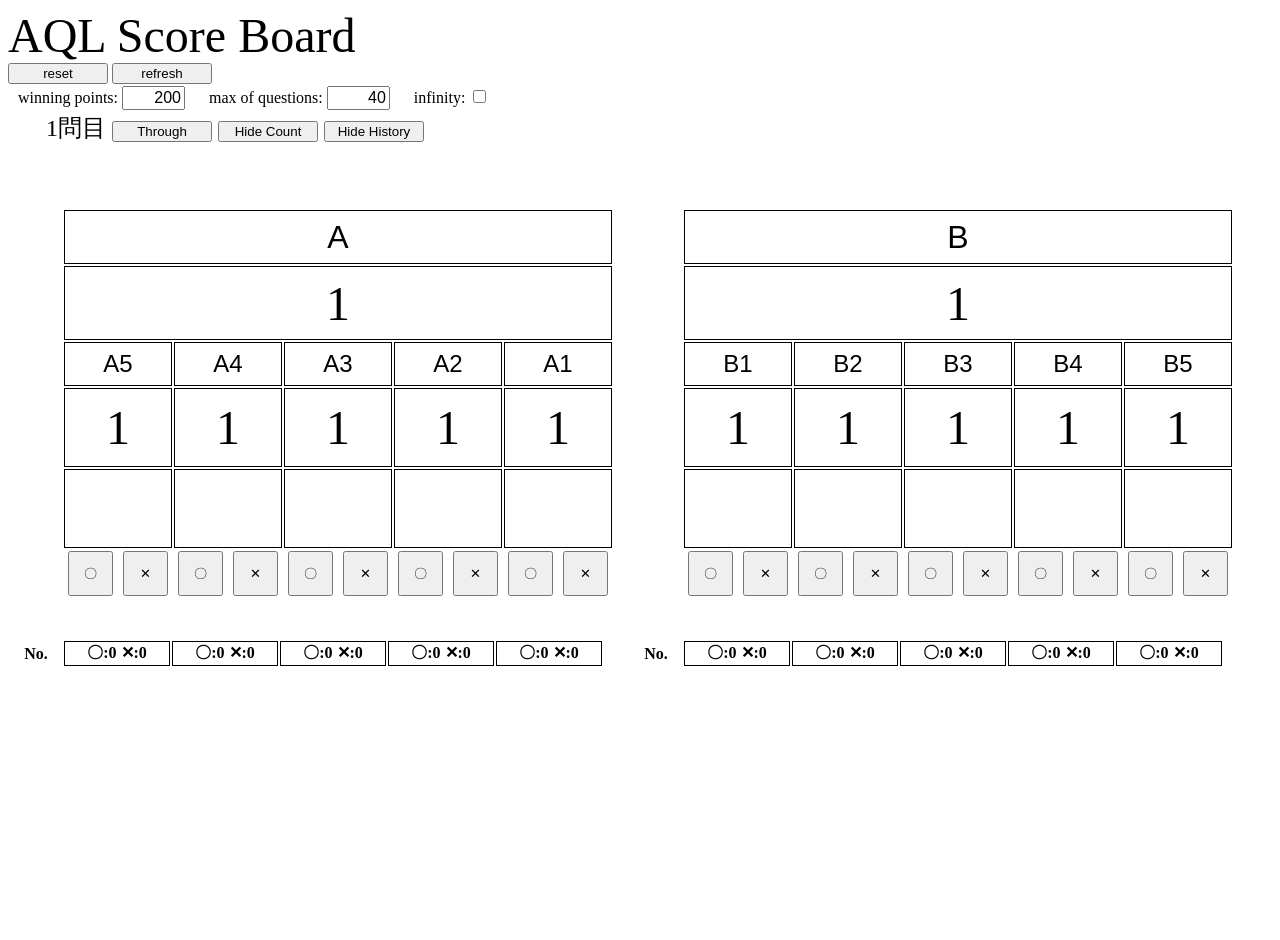
==== html/aql-sb.html @ 67b16e92 "改修開始前状態" ====
<!DOCTYPE html>
<html lang="jp-ja">
<head>
    <!-- Global site tag (gtag.js) - Google Analytics -->
    <script async src="https://www.googletagmanager.com/gtag/js?id=UA-158030608-1"></script>
    <script>
    window.dataLayer = window.dataLayer || [];
    function gtag(){dataLayer.push(arguments);}
    gtag('js', new Date());

    gtag('config', 'UA-158030608-1');
    </script>
    <meta charset="UTF-8">
    <meta name="viewport" content="width=device-width, initial-scale=1.0">
    <meta http-equiv="X-UA-Compatible" content="ie=edge">
    <title>AQL Score Board</title>
    <link rel="stylesheet" href="../css/aql-sb.css">
    <script type="text/javascript" src="../js/aql-sb.js"></script>
    <script type="text/javascript" src="../js/syncscroll.js"></script>
</head>
<body>
    <div id="title">AQL Score Board</div>
    <div id="settings">
        <input type="button" value="reset" id="btn-reset">
        <input type="button" value="refresh" id="btn-refresh">
        <!-- <input type="button" value="reserved"> -->
    </div>
    <div id="config">
        <div>winning points: <input type="text" id="winning-pt" value="200" escape-value="200"></div>
        <div>max of questions: <input type="text" id="max-of-questions" value="40" escape-value="40"></div>
        <div>infinity: <input type="checkbox" id="infinity"></div>
    </div>
    <div id="common">
        <div id="secret-counter">1</div>
        <div id="number-of-done">1</div>問目
        <input type="button" id="through" value="Through">
        <input type="button" id="show-hide-counter" value="Hide Count">
        <input type="button" id="history-show-hide" value="Hide History">
        <!-- <input type="button" id="test" value="test"> -->
    </div>
    <div id="team-a" class="team">
        <div class="team-score">
            <table>
                <tr class="result-display">
                    <th class="row-header"></th>
                    <th colspan="10" id="a-result-display"></th>
                </tr>
                <tr class="team-name">
                    <th class="row-header"></th>
                    <th colspan="10"><input type="text" value="A"></th>
                </tr>
                <tr class="team-pt">
                    <td class="row-header"></td>
                    <td id="team-a-pt" colspan="10"></td>
                </tr>
                <tr class="player-name">
                    <th class="row-header"></th>
                    <th colspan="2"><input type="text" id="name-a5" value="A5"></th>
                    <th colspan="2"><input type="text" id="name-a4" value="A4"></th>
                    <th colspan="2"><input type="text" id="name-a3" value="A3"></th>
                    <th colspan="2"><input type="text" id="name-a2" value="A2"></th>
                    <th colspan="2"><input type="text" id="name-a1" value="A1"></th>
                </tr>
                <tr class="player-pt">
                    <td class="row-header"></td>
                    <td class="team-a-player-pt" id="a5-pt" colspan="2">1</td>
                    <td class="team-a-player-pt" id="a4-pt" colspan="2">1</td>
                    <td class="team-a-player-pt" id="a3-pt" colspan="2">1</td>
                    <td class="team-a-player-pt" id="a2-pt" colspan="2">1</td>
                    <td class="team-a-player-pt" id="a1-pt" colspan="2">1</td>
                </tr>
                <tr class="incorrect">
                    <td class="row-header"></td>
                    <td class="team-a-player-incorrect" id="a5-incorrect" colspan="2"></td>
                    <td class="team-a-player-incorrect" id="a4-incorrect" colspan="2"></td>
                    <td class="team-a-player-incorrect" id="a3-incorrect" colspan="2"></td>
                    <td class="team-a-player-incorrect" id="a2-incorrect" colspan="2"></td>
                    <td class="team-a-player-incorrect" id="a1-incorrect" colspan="2"></td>
                </tr>
                <tr class="status-input">
                    <td class="row-header"></td>
                    <td><input type="button" value="〇" id="a5-btn-correct"></td>
                    <td><input type="button" value="✕" id="a5-btn-incorrect"></td>
                    <td><input type="button" value="〇" id="a4-btn-correct"></td>
                    <td><input type="button" value="✕" id="a4-btn-incorrect"></td>
                    <td><input type="button" value="〇" id="a3-btn-correct"></td>
                    <td><input type="button" value="✕" id="a3-btn-incorrect"></td>
                    <td><input type="button" value="〇" id="a2-btn-correct"></td>
                    <td><input type="button" value="✕" id="a2-btn-incorrect"></td>
                    <td><input type="button" value="〇" id="a1-btn-correct"></td>
                    <td><input type="button" value="✕" id="a1-btn-incorrect"></td>
                </tr>
            </table>
        </div>
        <div class="history">
            <div class="history-header">
                <!-- <input type="button" id="history-show-hide">
                <input type="button" id="output-history"> -->
                <table>
                    <tr>
                        <th class="row-header">No.</th>
                        <th colspan="2" id="a5-player-sum">〇:0 ✕:0</th>
                        <th colspan="2" id="a4-player-sum">〇:0 ✕:0</th>
                        <th colspan="2" id="a3-player-sum">〇:0 ✕:0</th>
                        <th colspan="2" id="a2-player-sum">〇:0 ✕:0</th>
                        <th colspan="2" id="a1-player-sum">〇:0 ✕:0</th>
                    </tr>
                    <tr class="dummy-row">
                        <td class="row-header"></td>
                        <td></td>
                        <td></td>
                        <td></td>
                        <td></td>
                        <td></td>
                        <td></td>
                        <td></td>
                        <td></td>
                        <td></td>
                        <td></td>
                    </tr>
                </table>
            </div>
            <div class="syncscroll history-data" name="scroll-group1">
                <table class="history-table" id="history-team-a">
                    <tr class="dummy-row">
                        <td class="row-header"></td>
                        <td></td>
                        <td></td>
                        <td></td>
                        <td></td>
                        <td></td>
                        <td></td>
                        <td></td>
                        <td></td>
                        <td></td>
                        <td></td>
                    </tr>
                </table>
            </div>
        </div>
    </div>
    <div id="team-b" class="team">
        <div class="team-score">
            <table>
                <tr class="result-display">
                    <th class="row-header"></th>
                    <th colspan="10" id="b-result-display"></th>
                </tr>
                <tr class="team-name">
                    <th class="row-header"></th>
                    <th colspan="10"><input type="text" value="B"></th>
                </tr>
                <tr class="team-pt">
                    <td class="row-header"></td>
                    <td id="team-b-pt" colspan="10"></td>
                </tr>
                <tr class="player-name">
                    <th class="row-header"></th>
                    <th colspan="2"><input type="text" id="name-b1" value="B1"></th>
                    <th colspan="2"><input type="text" id="name-b2" value="B2"></th>
                    <th colspan="2"><input type="text" id="name-b3" value="B3"></th>
                    <th colspan="2"><input type="text" id="name-b4" value="B4"></th>
                    <th colspan="2"><input type="text" id="name-b5" value="B5"></th>
                </tr>
                <tr class="player-pt">
                    <td class="row-header"></td>
                    <td class="team-b-player-pt" id="b1-pt" colspan="2">1</td>
                    <td class="team-b-player-pt" id="b2-pt" colspan="2">1</td>
                    <td class="team-b-player-pt" id="b3-pt" colspan="2">1</td>
                    <td class="team-b-player-pt" id="b4-pt" colspan="2">1</td>
                    <td class="team-b-player-pt" id="b5-pt" colspan="2">1</td>
                </tr>
                <tr class="incorrect">
                    <td class="row-header"></td>
                    <td class="team-b-player-incorrect" id="b1-incorrect" colspan="2"></td>
                    <td class="team-b-player-incorrect" id="b2-incorrect" colspan="2"></td>
                    <td class="team-b-player-incorrect" id="b3-incorrect" colspan="2"></td>
                    <td class="team-b-player-incorrect" id="b4-incorrect" colspan="2"></td>
                    <td class="team-b-player-incorrect" id="b5-incorrect" colspan="2"></td>
                </tr>
                <tr class="status-input">
                    <td class="row-header"></td>
                    <td><input type="button" value="〇" id="b1-btn-correct"></td>
                    <td><input type="button" value="✕" id="b1-btn-incorrect"></td>
                    <td><input type="button" value="〇" id="b2-btn-correct"></td>
                    <td><input type="button" value="✕" id="b2-btn-incorrect"></td>
                    <td><input type="button" value="〇" id="b3-btn-correct"></td>
                    <td><input type="button" value="✕" id="b3-btn-incorrect"></td>
                    <td><input type="button" value="〇" id="b4-btn-correct"></td>
                    <td><input type="button" value="✕" id="b4-btn-incorrect"></td>
                    <td><input type="button" value="〇" id="b5-btn-correct"></td>
                    <td><input type="button" value="✕" id="b5-btn-incorrect"></td>
                </tr>
            </table>
        </div>
        <div class="history">
            <div class="history-header">
                <table>
                    <tr>
                        <th class="row-header">No.</th>
                        <th colspan="2" id="b1-player-sum">〇:0 ✕:0</th>
                        <th colspan="2" id="b2-player-sum">〇:0 ✕:0</th>
                        <th colspan="2" id="b3-player-sum">〇:0 ✕:0</th>
                        <th colspan="2" id="b4-player-sum">〇:0 ✕:0</th>
                        <th colspan="2" id="b5-player-sum">〇:0 ✕:0</th>
                    </tr>
                    <tr class="dummy-row">
                        <td class="row-header"></td>
                        <td></td>
                        <td></td>
                        <td></td>
                        <td></td>
                        <td></td>
                        <td></td>
                        <td></td>
                        <td></td>
                        <td></td>
                        <td></td>
                    </tr>
                </table>
            </div>
            <div class="syncscroll history-data" name="scroll-group1">
                <table class="history-table" id="history-team-b">
                    <tr class="dummy-row">
                        <td class="row-header"></td>
                        <td></td>
                        <td></td>
                        <td></td>
                        <td></td>
                        <td></td>
                        <td></td>
                        <td></td>
                        <td></td>
                        <td></td>
                        <td></td>
                    </tr>
                </table class="history-table" id="history-team-a">
            </div>
        </div>
    </div>
</body>
</html>
---- css/aql-sb.css ----
#title {
    font-size: 48px;
}

div#settings>input {
    display: inline-block;
    width: 100px;
    text-align: center;
}

#config>div {
    display: inline-block;
    margin: 2px 10px;
}

div#config>div>input#winning-pt,#max-of-questions {
    width: 55px;
    font-size: 16px;
    text-align: right;
}

div#common {
    font-size: 24px;
}

div#common>div#secret-counter {
    display: none;
}

div#common>div#number-of-done    {
    display: inline-block;
    width: 50px;
    text-align: right;
}

div#common>input {
    display: inline-block;
    width: 100px;
    text-align: center;
}

div.team {
    display: inline-block;
    margin: 10px 0px;
    width: 616px;
}

div.team table {
    margin: 0px
}

/* div.team div.team-score {
    overflow-y: scroll;
} */

.team table tr>th,td {
    border: solid 1px;
    text-align: center;
}

.team table tr.result-display>th {
    border: none;
    height: 50px;
    font-size: 32px;
}

.team table tr.team-name>th {
    height: 50px;
}    

.team table tr.team-name>th>input {
    border: none;
    background: none;
    text-align: center;
    width: 400px;
    font-size: 32px;
}    

.team table tr.team-pt>td {
    height: 70px;
    font-size: 48px;
}

.team table tr.player-name>th {
    height: 40px;
}    

.team table tr.player-name>th>input {
    border: none;
    background: none;
    text-align: center;
    width: 100px;
    font-size: 24px;
}    

.team table tr.player-pt>td {
    height: 75px;
    font-size: 48px;
}

.team table tr.incorrect>td {
    height: 75px;
    font-size: 48px;
}

.team table tr.status-input>td {
    width: 50px;
    border: none;
}

.team table tr.status-input>td>input {
    width: 45px;
    height: 45px;
}

.team table .row-header {
    border: none;
    width: 20px;
}

.history-data-row {
    height: 28px;
}

/* .team tr.history-data-row td.row-header {
    border: solid 1px;
} */

div.team div.history-header {
    margin: 40px 0px 0px 0px;
}

.team div.history-data {
    border: 1px;
    height: 250px;
    overflow-y: scroll;
}

.team table .dummy-row>td {
    width: 50px;
    border: none;
}
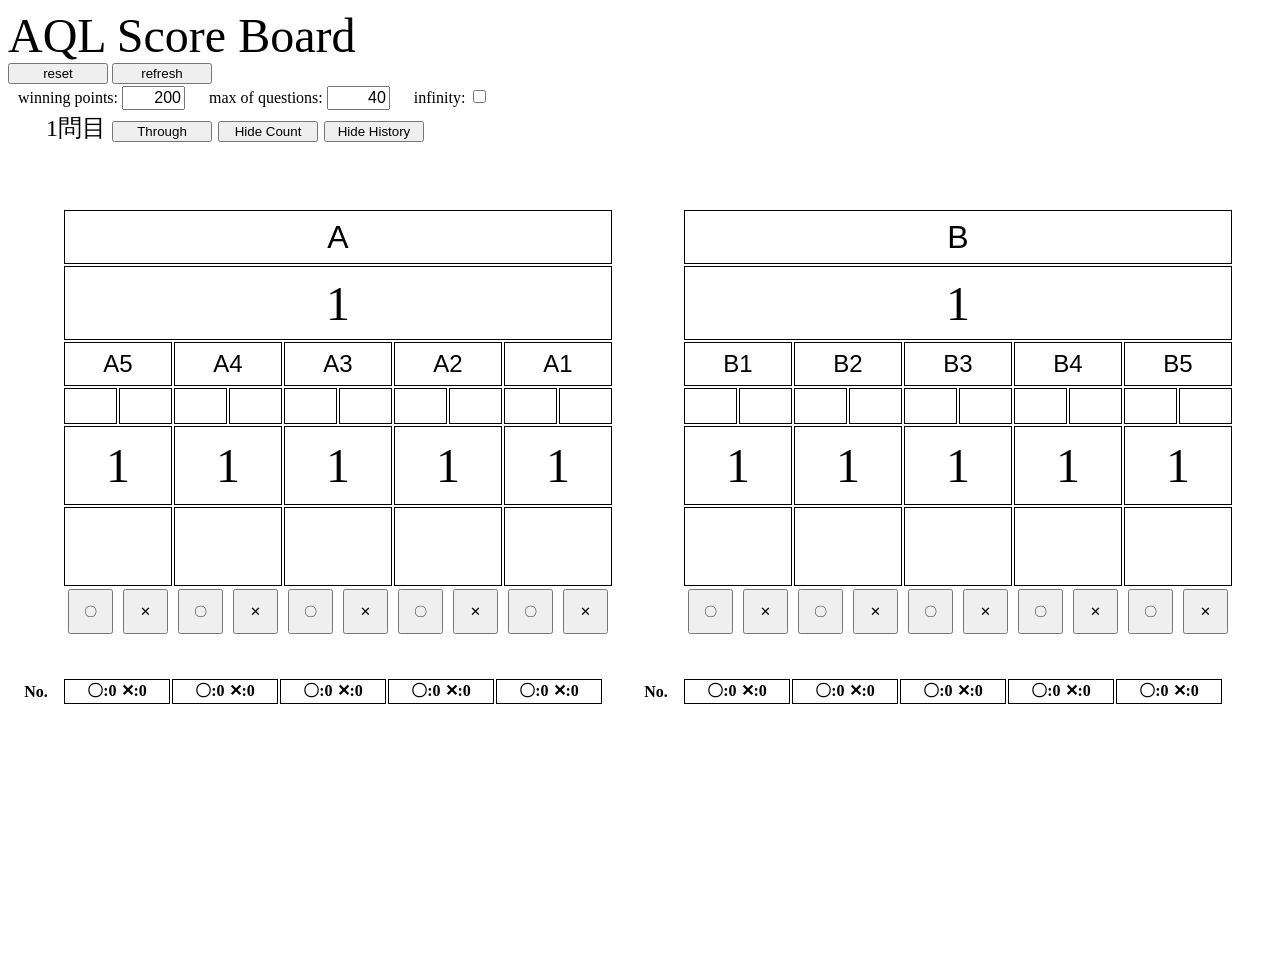
==== commit 9f17dd6e: "チームメンバー名の入力行追加" ====
--- a/html/aql-sb.html
+++ b/html/aql-sb.html
@@ -61,6 +61,19 @@
                     <th colspan="2"><input type="text" id="name-a2" value="A2"></th>
                     <th colspan="2"><input type="text" id="name-a1" value="A1"></th>
                 </tr>
+                <tr class="member-name">
+                    <th class="row-header"></th>
+                    <th><input type="text" id="member-a5-1"></th>
+                    <th><input type="text" id="member-a5-2"></th>
+                    <th><input type="text" id="member-a4-1"></th>
+                    <th><input type="text" id="member-a4-2"></th>
+                    <th><input type="text" id="member-a3-1"></th>
+                    <th><input type="text" id="member-a3-2"></th>
+                    <th><input type="text" id="member-a2-1"></th>
+                    <th><input type="text" id="member-a2-2"></th>
+                    <th><input type="text" id="member-a1-1"></th>
+                    <th><input type="text" id="member-a1-2"></th>
+                </tr>
                 <tr class="player-pt">
                     <td class="row-header"></td>
                     <td class="team-a-player-pt" id="a5-pt" colspan="2">1</td>
@@ -162,6 +175,19 @@
                     <th colspan="2"><input type="text" id="name-b4" value="B4"></th>
                     <th colspan="2"><input type="text" id="name-b5" value="B5"></th>
                 </tr>
+                <tr class="member-name">
+                    <th class="row-header"></th>
+                    <th><input type="text" id="member-b1-1"></th>
+                    <th><input type="text" id="member-b1-2"></th>
+                    <th><input type="text" id="member-b2-1"></th>
+                    <th><input type="text" id="member-b2-2"></th>
+                    <th><input type="text" id="member-b3-1"></th>
+                    <th><input type="text" id="member-b3-2"></th>
+                    <th><input type="text" id="member-b4-1"></th>
+                    <th><input type="text" id="member-b4-2"></th>
+                    <th><input type="text" id="member-b5-1"></th>
+                    <th><input type="text" id="member-b5-2"></th>
+                </tr>
                 <tr class="player-pt">
                     <td class="row-header"></td>
                     <td class="team-b-player-pt" id="b1-pt" colspan="2">1</td>
@@ -239,4 +265,4 @@
         </div>
     </div>
 </body>
-</html>+</html>
--- a/css/aql-sb.css
+++ b/css/aql-sb.css
@@ -93,6 +93,21 @@
     font-size: 24px;
 }    
 
+.team table tr.member-name>th {
+    height: 32px;
+}
+
+.team table tr.member-name>th>input {
+    border: none;
+    background: none;
+    box-sizing: border-box;
+    text-align: center;
+    width: 48px;
+    font-size: 14px;
+    min-width: 0;
+    padding: 0px 2px;
+}
+
 .team table tr.player-pt>td {
     height: 75px;
     font-size: 48px;
@@ -139,4 +154,4 @@
 .team table .dummy-row>td {
     width: 50px;
     border: none;
-}+}
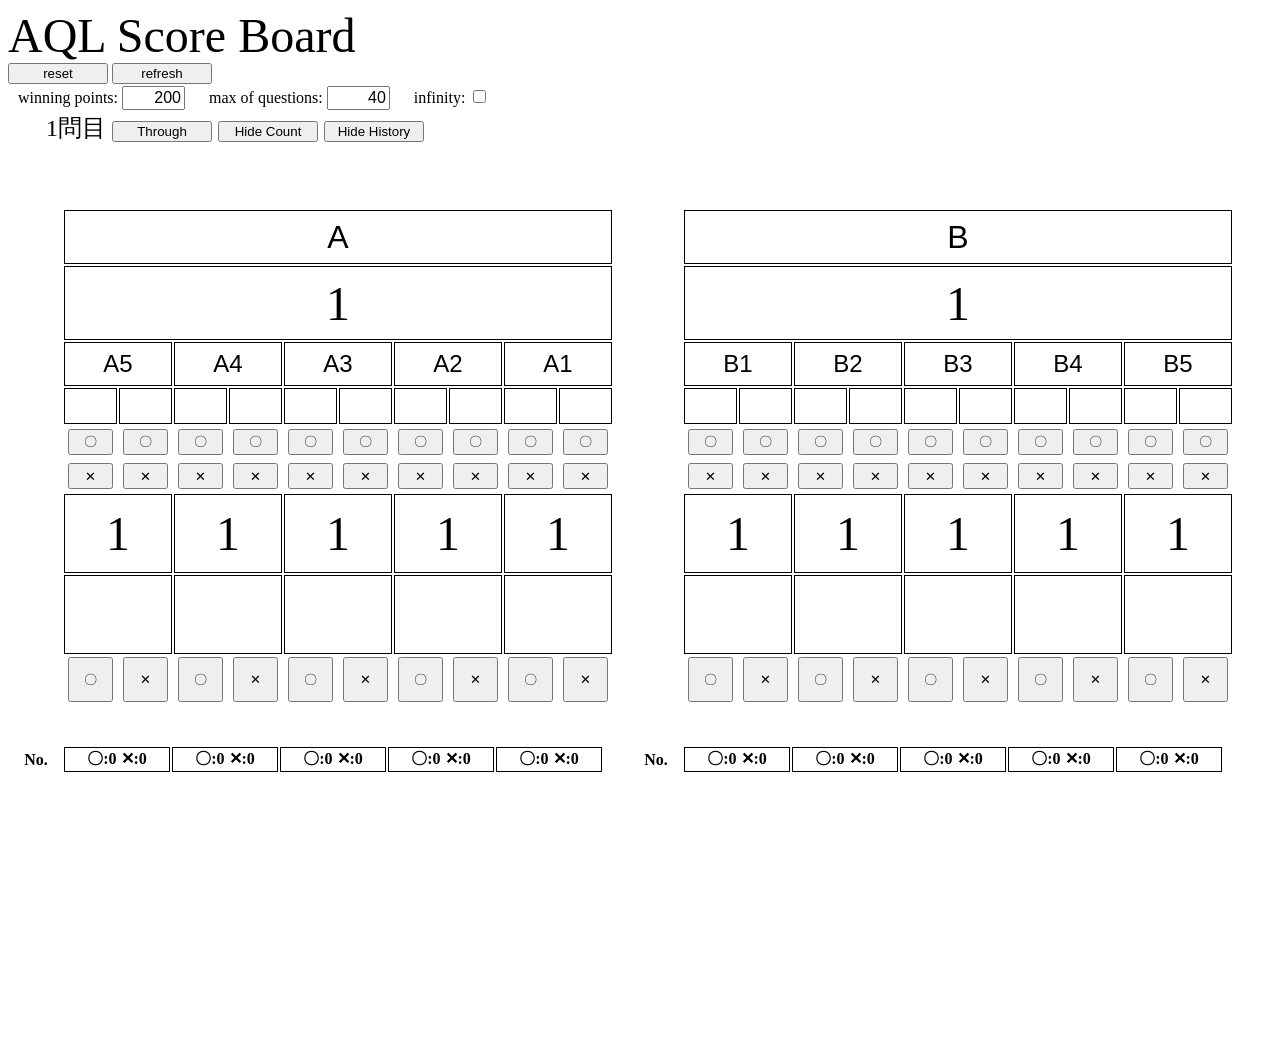
==== commit 8ea76609: "参加者毎の正誤入力ボタンを追加" ====
--- a/html/aql-sb.html
+++ b/html/aql-sb.html
@@ -74,6 +74,32 @@
                     <th><input type="text" id="member-a1-1"></th>
                     <th><input type="text" id="member-a1-2"></th>
                 </tr>
+                <tr class="member-correct-input">
+                    <td class="row-header"></td>
+                    <td><input type="button" value="〇" id="member-a5-1-btn-correct"></td>
+                    <td><input type="button" value="〇" id="member-a5-2-btn-correct"></td>
+                    <td><input type="button" value="〇" id="member-a4-1-btn-correct"></td>
+                    <td><input type="button" value="〇" id="member-a4-2-btn-correct"></td>
+                    <td><input type="button" value="〇" id="member-a3-1-btn-correct"></td>
+                    <td><input type="button" value="〇" id="member-a3-2-btn-correct"></td>
+                    <td><input type="button" value="〇" id="member-a2-1-btn-correct"></td>
+                    <td><input type="button" value="〇" id="member-a2-2-btn-correct"></td>
+                    <td><input type="button" value="〇" id="member-a1-1-btn-correct"></td>
+                    <td><input type="button" value="〇" id="member-a1-2-btn-correct"></td>
+                </tr>
+                <tr class="member-incorrect-input">
+                    <td class="row-header"></td>
+                    <td><input type="button" value="✕" id="member-a5-1-btn-incorrect"></td>
+                    <td><input type="button" value="✕" id="member-a5-2-btn-incorrect"></td>
+                    <td><input type="button" value="✕" id="member-a4-1-btn-incorrect"></td>
+                    <td><input type="button" value="✕" id="member-a4-2-btn-incorrect"></td>
+                    <td><input type="button" value="✕" id="member-a3-1-btn-incorrect"></td>
+                    <td><input type="button" value="✕" id="member-a3-2-btn-incorrect"></td>
+                    <td><input type="button" value="✕" id="member-a2-1-btn-incorrect"></td>
+                    <td><input type="button" value="✕" id="member-a2-2-btn-incorrect"></td>
+                    <td><input type="button" value="✕" id="member-a1-1-btn-incorrect"></td>
+                    <td><input type="button" value="✕" id="member-a1-2-btn-incorrect"></td>
+                </tr>
                 <tr class="player-pt">
                     <td class="row-header"></td>
                     <td class="team-a-player-pt" id="a5-pt" colspan="2">1</td>
@@ -188,6 +214,32 @@
                     <th><input type="text" id="member-b5-1"></th>
                     <th><input type="text" id="member-b5-2"></th>
                 </tr>
+                <tr class="member-correct-input">
+                    <td class="row-header"></td>
+                    <td><input type="button" value="〇" id="member-b1-1-btn-correct"></td>
+                    <td><input type="button" value="〇" id="member-b1-2-btn-correct"></td>
+                    <td><input type="button" value="〇" id="member-b2-1-btn-correct"></td>
+                    <td><input type="button" value="〇" id="member-b2-2-btn-correct"></td>
+                    <td><input type="button" value="〇" id="member-b3-1-btn-correct"></td>
+                    <td><input type="button" value="〇" id="member-b3-2-btn-correct"></td>
+                    <td><input type="button" value="〇" id="member-b4-1-btn-correct"></td>
+                    <td><input type="button" value="〇" id="member-b4-2-btn-correct"></td>
+                    <td><input type="button" value="〇" id="member-b5-1-btn-correct"></td>
+                    <td><input type="button" value="〇" id="member-b5-2-btn-correct"></td>
+                </tr>
+                <tr class="member-incorrect-input">
+                    <td class="row-header"></td>
+                    <td><input type="button" value="✕" id="member-b1-1-btn-incorrect"></td>
+                    <td><input type="button" value="✕" id="member-b1-2-btn-incorrect"></td>
+                    <td><input type="button" value="✕" id="member-b2-1-btn-incorrect"></td>
+                    <td><input type="button" value="✕" id="member-b2-2-btn-incorrect"></td>
+                    <td><input type="button" value="✕" id="member-b3-1-btn-incorrect"></td>
+                    <td><input type="button" value="✕" id="member-b3-2-btn-incorrect"></td>
+                    <td><input type="button" value="✕" id="member-b4-1-btn-incorrect"></td>
+                    <td><input type="button" value="✕" id="member-b4-2-btn-incorrect"></td>
+                    <td><input type="button" value="✕" id="member-b5-1-btn-incorrect"></td>
+                    <td><input type="button" value="✕" id="member-b5-2-btn-incorrect"></td>
+                </tr>
                 <tr class="player-pt">
                     <td class="row-header"></td>
                     <td class="team-b-player-pt" id="b1-pt" colspan="2">1</td>
--- a/css/aql-sb.css
+++ b/css/aql-sb.css
@@ -108,6 +108,19 @@
     padding: 0px 2px;
 }
 
+.team table tr.member-correct-input>td,
+.team table tr.member-incorrect-input>td {
+    height: 30px;
+    border: none;
+}
+
+.team table tr.member-correct-input>td>input,
+.team table tr.member-incorrect-input>td>input {
+    width: 45px;
+    height: 26px;
+    padding: 0px;
+}
+
 .team table tr.player-pt>td {
     height: 75px;
     font-size: 48px;
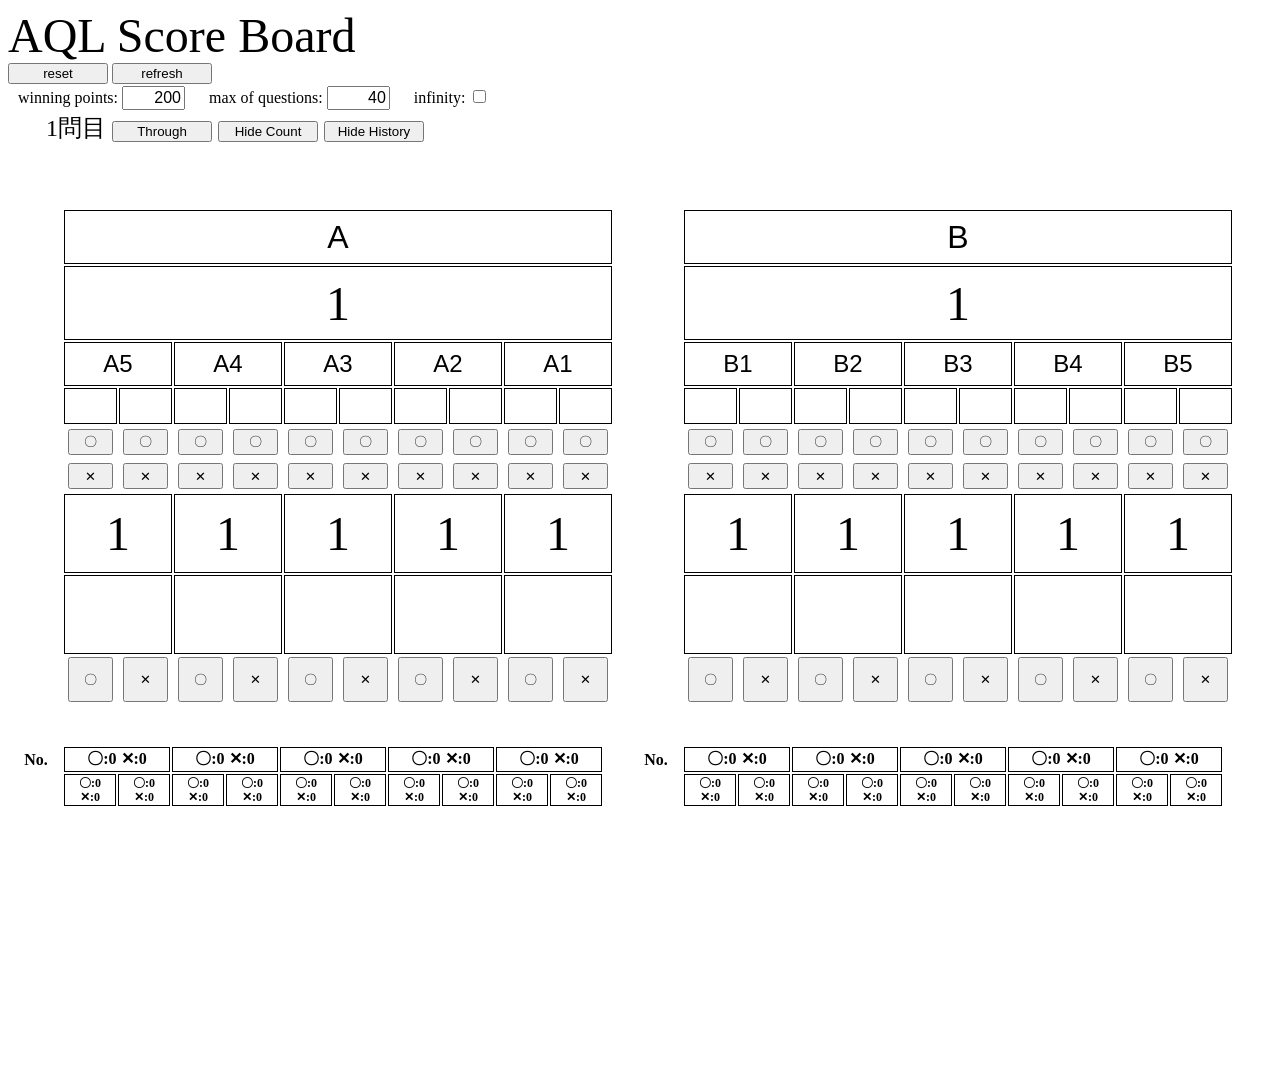
==== commit 17b8ceec: "履歴表示を個人毎表示に対応" ====
--- a/html/aql-sb.html
+++ b/html/aql-sb.html
@@ -144,6 +144,19 @@
                         <th colspan="2" id="a2-player-sum">〇:0 ✕:0</th>
                         <th colspan="2" id="a1-player-sum">〇:0 ✕:0</th>
                     </tr>
+                    <tr class="member-result-sum">
+                        <th class="row-header"></th>
+                        <th id="a5-member-1-sum">〇:0<br>✕:0</th>
+                        <th id="a5-member-2-sum">〇:0<br>✕:0</th>
+                        <th id="a4-member-1-sum">〇:0<br>✕:0</th>
+                        <th id="a4-member-2-sum">〇:0<br>✕:0</th>
+                        <th id="a3-member-1-sum">〇:0<br>✕:0</th>
+                        <th id="a3-member-2-sum">〇:0<br>✕:0</th>
+                        <th id="a2-member-1-sum">〇:0<br>✕:0</th>
+                        <th id="a2-member-2-sum">〇:0<br>✕:0</th>
+                        <th id="a1-member-1-sum">〇:0<br>✕:0</th>
+                        <th id="a1-member-2-sum">〇:0<br>✕:0</th>
+                    </tr>
                     <tr class="dummy-row">
                         <td class="row-header"></td>
                         <td></td>
@@ -282,6 +295,19 @@
                         <th colspan="2" id="b4-player-sum">〇:0 ✕:0</th>
                         <th colspan="2" id="b5-player-sum">〇:0 ✕:0</th>
                     </tr>
+                    <tr class="member-result-sum">
+                        <th class="row-header"></th>
+                        <th id="b1-member-1-sum">〇:0<br>✕:0</th>
+                        <th id="b1-member-2-sum">〇:0<br>✕:0</th>
+                        <th id="b2-member-1-sum">〇:0<br>✕:0</th>
+                        <th id="b2-member-2-sum">〇:0<br>✕:0</th>
+                        <th id="b3-member-1-sum">〇:0<br>✕:0</th>
+                        <th id="b3-member-2-sum">〇:0<br>✕:0</th>
+                        <th id="b4-member-1-sum">〇:0<br>✕:0</th>
+                        <th id="b4-member-2-sum">〇:0<br>✕:0</th>
+                        <th id="b5-member-1-sum">〇:0<br>✕:0</th>
+                        <th id="b5-member-2-sum">〇:0<br>✕:0</th>
+                    </tr>
                     <tr class="dummy-row">
                         <td class="row-header"></td>
                         <td></td>
--- a/css/aql-sb.css
+++ b/css/aql-sb.css
@@ -158,6 +158,11 @@
     margin: 40px 0px 0px 0px;
 }
 
+.team table tr.member-result-sum>th {
+    font-size: 12px;
+    line-height: 14px;
+}
+
 .team div.history-data {
     border: 1px;
     height: 250px;
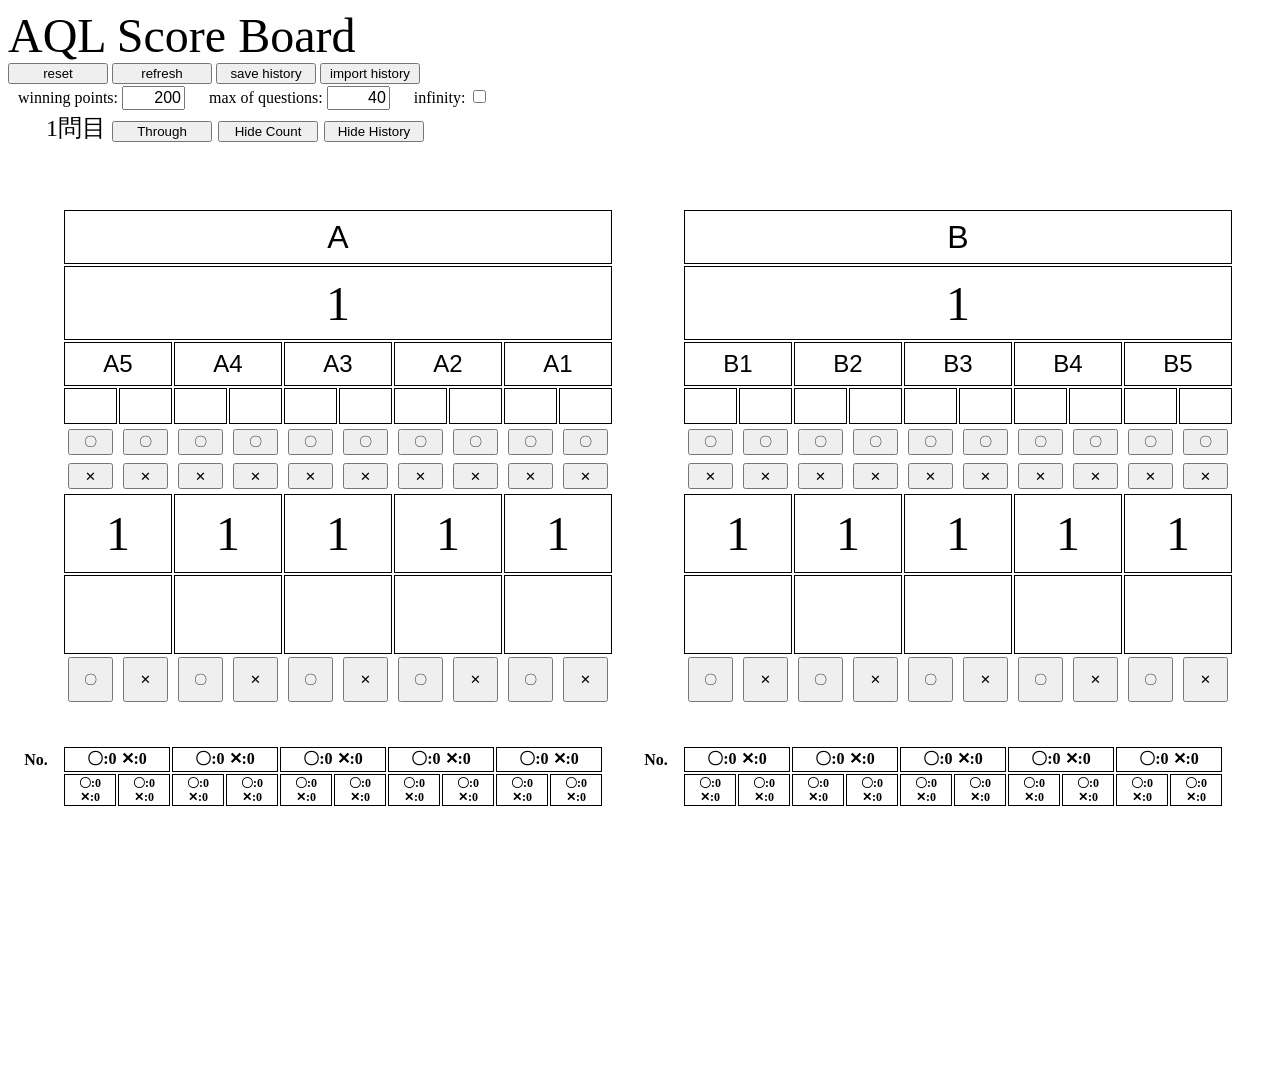
==== commit d8056cda: "履歴のexport/import機能追加" ====
--- a/html/aql-sb.html
+++ b/html/aql-sb.html
@@ -23,6 +23,9 @@
     <div id="settings">
         <input type="button" value="reset" id="btn-reset">
         <input type="button" value="refresh" id="btn-refresh">
+        <input type="button" value="save history" id="btn-save-history">
+        <input type="button" value="import history" id="btn-import-history">
+        <input type="file" id="import-history-file" accept="application/json,.json">
         <!-- <input type="button" value="reserved"> -->
     </div>
     <div id="config">
--- a/css/aql-sb.css
+++ b/css/aql-sb.css
@@ -6,6 +6,10 @@
     display: inline-block;
     width: 100px;
     text-align: center;
+}
+
+div#settings>input#import-history-file {
+    display: none;
 }
 
 #config>div {
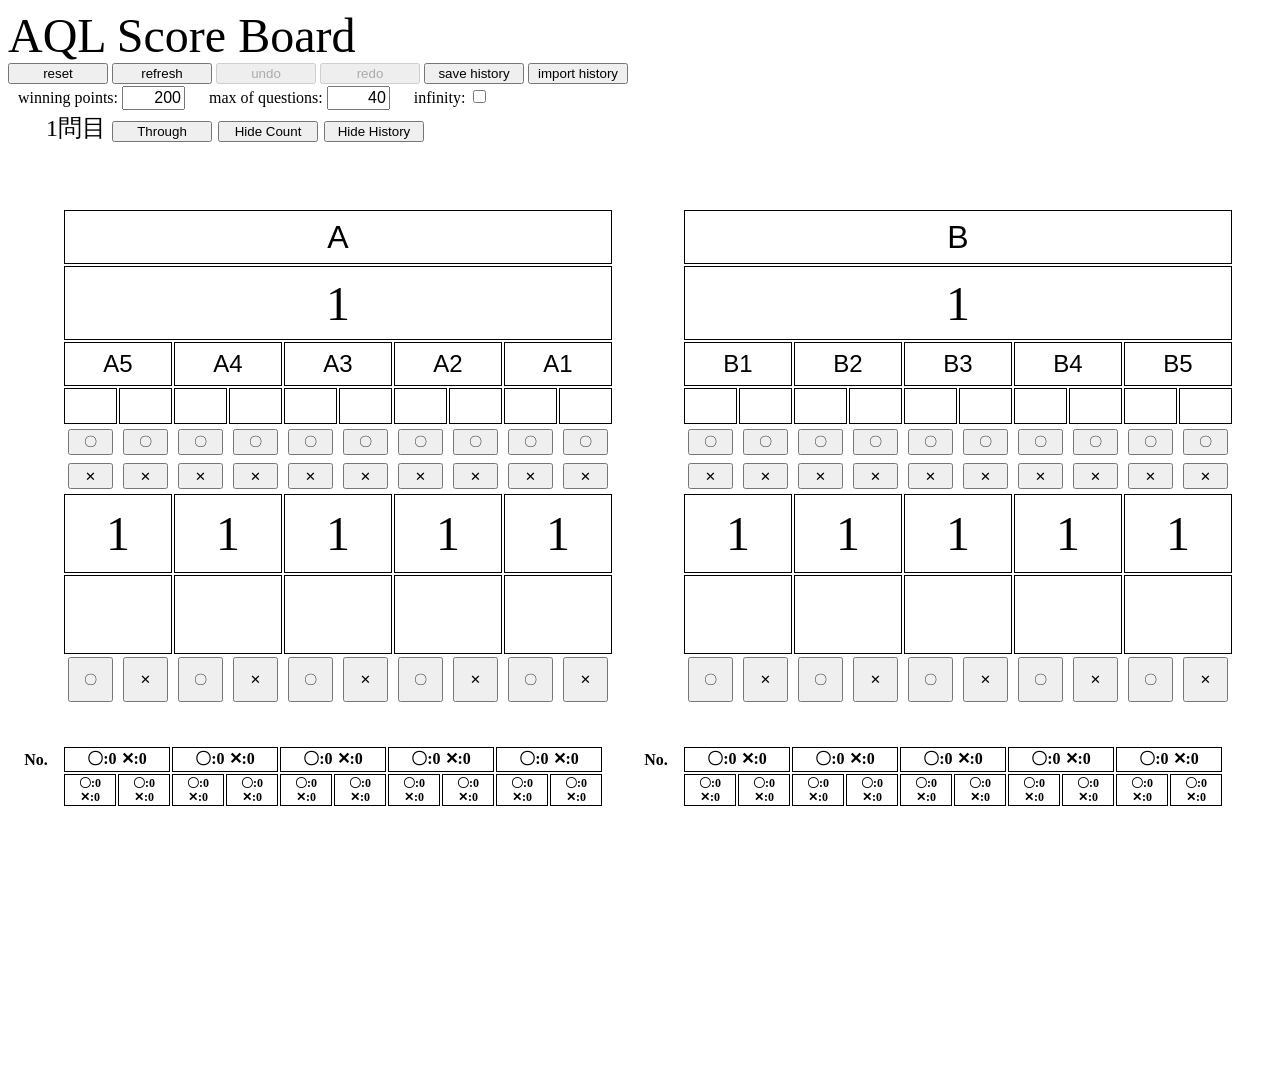
==== commit 0724a363: "undo/redoボタンを追加" ====
--- a/html/aql-sb.html
+++ b/html/aql-sb.html
@@ -23,6 +23,8 @@
     <div id="settings">
         <input type="button" value="reset" id="btn-reset">
         <input type="button" value="refresh" id="btn-refresh">
+        <input type="button" value="undo" id="btn-undo" disabled>
+        <input type="button" value="redo" id="btn-redo" disabled>
         <input type="button" value="save history" id="btn-save-history">
         <input type="button" value="import history" id="btn-import-history">
         <input type="file" id="import-history-file" accept="application/json,.json">
